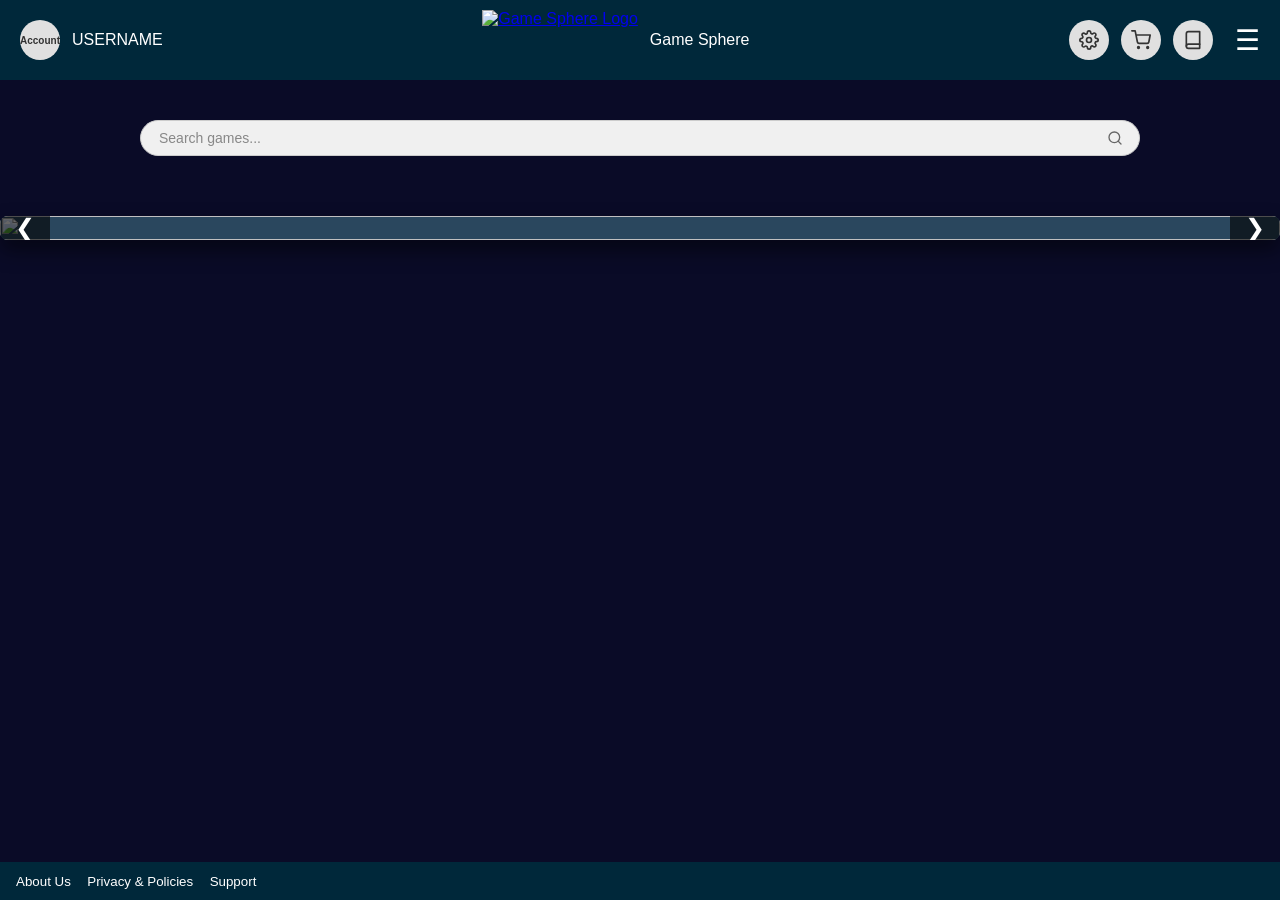
==== Indices/index.html @ da12f471 "added a search bar" ====
<!DOCTYPE html>
<html lang="en">
<head>

    <meta charset="UTF-8">
    <meta name="viewport" content="width=device-width, initial-scale=1.0">
    <title>Home Page</title>
    <link rel = "stylesheet" href = "../CSS/style.css">
    <script src = "../Source/js_homepage.js"></script>

</head>

    <body>
        <!--**************************************** NAV BAR ********************************************-->
        <nav>
    
            <div class="nav-left">

                <button class="pfp" >Account</button>

                <div class="badge-pill">USERNAME</div>
                
            </div>

            <div class="nav-center">

                <div class="logo">
                    <a href="/Web-Project/Indices/index.html" class="logo">
                        <img src="../Images/Adobe Express - file.png" alt="Game Sphere Logo">
                    </a>
                </div>
                <div class="site-name">Game Sphere</div>
            
            </div>

            <div class="nav-right">

                <button class="settings" >
                    <svg xmlns="http://www.w3.org/2000/svg" width="20" height="20" viewBox="0 0 24 24" fill="none" stroke="currentColor" stroke-width="2" stroke-linecap="round" stroke-linejoin="round">
                        <circle cx="12" cy="12" r="3"></circle>
                        <path d="M19.4 15a1.65 1.65 0 0 0 .33 1.82l.06.06a2 2 0 0 1 0 2.83 2 2 0 0 1-2.83 0l-.06-.06a1.65 1.65 0 0 0-1.82-.33 1.65 1.65 0 0 0-1 1.51V21a2 2 0 0 1-2 2 2 2 0 0 1-2-2v-.09A1.65 1.65 0 0 0 9 19.4a1.65 1.65 0 0 0-1.82.33l-.06.06a2 2 0 0 1-2.83 0 2 2 0 0 1 0-2.83l.06-.06a1.65 1.65 0 0 0 .33-1.82 1.65 1.65 0 0 0-1.51-1H3a2 2 0 0 1-2-2 2 2 0 0 1 2-2h.09A1.65 1.65 0 0 0 4.6 9a1.65 1.65 0 0 0-.33-1.82l-.06-.06a2 2 0 0 1 0-2.83 2 2 0 0 1 2.83 0l.06.06a1.65 1.65 0 0 0 1.82.33H9a1.65 1.65 0 0 0 1-1.51V3a2 2 0 0 1 2-2 2 2 0 0 1 2 2v.09a1.65 1.65 0 0 0 1 1.51 1.65 1.65 0 0 0 1.82-.33l.06-.06a2 2 0 0 1 2.83 0 2 2 0 0 1 0 2.83l-.06.06a1.65 1.65 0 0 0-.33 1.82V9a1.65 1.65 0 0 0 1.51 1H21a2 2 0 0 1 2 2 2 2 0 0 1-2 2h-.09a1.65 1.65 0 0 0-1.51 1z"></path>
                    </svg>
                </button>

                <button class="cart" >
                    <svg xmlns="http://www.w3.org/2000/svg" width="20" height="20" viewBox="0 0 24 24" fill="none" stroke="currentColor" stroke-width="2" stroke-linecap="round" stroke-linejoin="round">
                        <circle cx="9" cy="21" r="1"></circle>
                        <circle cx="20" cy="21" r="1"></circle>
                        <path d="M1 1h4l2.68 13.39a2 2 0 0 0 2 1.61h9.72a2 2 0 0 0 2-1.61L23 6H6"></path>
                    </svg>
                </button>

                <button class="lib" >
                    <svg xmlns="http://www.w3.org/2000/svg" width="20" height="20" viewBox="0 0 24 24" fill="none" stroke="currentColor" stroke-width="2" stroke-linecap="round" stroke-linejoin="round">
                        <path d="M4 19.5A2.5 2.5 0 0 1 6.5 17H20"></path>
                        <path d="M6.5 2H20v20H6.5A2.5 2.5 0 0 1 4 19.5v-15A2.5 2.5 0 0 1 6.5 2z"></path>
                    </svg>
                </button>

                <button class="hamburger-menu"> &#9776; </button>
                
            </div>

        </nav>
        <!--**************************************** /NAV BAR ********************************************-->


        <!--**************************************** SEARCH BAR ********************************************-->

        <div class="search-wrapper">
            <div class="search-container">

                <input type="text" class="search-input" placeholder="Search games...">

                <button class="search-btn">

                    <svg xmlns="http://www.w3.org/2000/svg" width="16" height="16" viewBox="0 0 24 24" fill="none" stroke="currentColor" stroke-width="2" stroke-linecap="round" stroke-linejoin="round">
                        <circle cx="11" cy="11" r="8"></circle>
                        <line x1="21" y1="21" x2="16.65" y2="16.65"></line>
                    </svg>
                </button>
            </div>
        </div>
        <!--**************************************** /SEARCH BAR ********************************************-->


        <!--**************************************** IMAGE SLIDER ********************************************-->
        <div class="slider-container">
    
            <button class="nav-btn prev-btn" onclick="moveSlide(-1)">&#10094;</button>

            <div class="slider-track" id="sliderTrack">

            <div class="slide">
                <img src = "../Images/GRIDBanner.jpg">
            </div>

            <div class="slide">
                <img src = "../Images/TOBanner.jpg">
            </div>
            <div class="slide">
                <img src = "../Images/SOSCBanner-1.jpg">
            </div>

            </div>

            <button class="nav-btn next-btn" onclick="moveSlide(1)">&#10095;</button>

        </div>
        <!--**************************************** /IMAGE SLIDER ********************************************-->


        <!--**************************************** FOOTER ********************************************-->
        <footer>

            <div>
                
              <button class="footer-buttons">About Us</button>
              <button class="footer-buttons">Privacy & Policies</button>
              <button class="footer-buttons">Support</button>

            </div>

        </footer>
        <!--**************************************** /FOOTER ********************************************-->

    </body>
</html>
---- CSS/style.css ----
body 
{
    margin: 0;
    font-family: sans-serif;
    background-color: rgb(10, 11, 39);
}


/*---------------------------NAV BAR------------------------------------*/

nav {
    display: flex; /* This puts left, center, and right sections in a row */
    justify-content: space-between; /* Pushes the 3 sections apart */
    align-items: center; /* Vertically centers everything */
    background-color: #00283a;
    padding: 10px 20px; 
    color: white;
}


.nav-left, .nav-center, .nav-right {
    display: flex; /* Aligns the items inside each group in a row */
    align-items: center;
    gap: 12px;
}


/* Basic styling for the round placeholder icons */
.settings, .cart, .lib, .pfp{
    background-color: #e0e0e0;
    color: #333;
    border-radius: 50%;
    display: flex;
    justify-content: center;
    align-items: center;
    font-size: 10px;
    font-weight: bold;
}


.settings, .cart, .lib, .pfp {
    width: 40px;
    height: 40px;
    cursor: pointer;
    border: none;

}

.logo img {
  height: 60px; 
  width: auto;
  display: block;
}


.hamburger-menu {
    background: none;
    border: none;
    color: white;
    font-size: 28px;
    cursor: pointer;
    padding: 0;
    margin-left: 10px;
}
/*---------------------------/NAV BAR------------------------------------*/


/*---------------------------SEARCH BAR------------------------------------*/

.search-wrapper {
  max-width: 1000Px; 
  margin: 40px auto;
}


.search-container {
  display: flex;
  align-items: center;
  background-color: #f0f0f0;
  border-radius: 20px;
  padding: 8px 16px;
  border: 1px solid #ccc;
  transition: border-color 0.2s ease, box-shadow 0.2s ease;
}


.search-container:focus-within {
  border-color: #003b5c;
  box-shadow: 0 0 5px rgba(0, 59, 92, 0.3);
}

/* 3. The Text Input */
.search-input {
  flex: 1;
  background: transparent;
  border: none;
  color: #333;
  width: 220px;
  font-size: 14px;
  outline: none;
}

.search-input::placeholder {
  color: #888;
}


.search-btn {
  background: none;
  border: none;
  color: #666;
  cursor: pointer;
  padding: 0;
  margin-left: 8px;
  display: flex;
  align-items: center;
  transition: color 0.2s ease;
}

.search-btn:hover {
  color: #003b5c;
}
/*---------------------------/SEARCH BAR------------------------------------*/


/*---------------------------IMAGE SLIDER------------------------------------*/
/* 1. The main window that hides anything outside of it */
.slider-container {
    position: relative;
    width: 100%;
    max-width: 1500px;
    margin: 0 auto;
    margin-top: 60px;
    overflow: hidden; /* This is the magic that hides the other pictures */
    border-radius: 8px;
    box-shadow: 0 10px 20px rgba(0,0,0,0.5);
}

/* 2. The long track holding all the images side-by-side */
.slider-track {
    display: flex;
    transition: transform 0.4s ease-in-out; /* Makes the sliding smooth */
    width: 100%;
}

/* 3. The individual slides */
.slide {
    min-width: 100%; /* Forces each slide to be exactly as wide as the container */
    box-sizing: border-box;
    background-color: #2a475e;
    color: white;
    text-align: center;
}

/* If you put actual images inside the .slide divs later, use this: */
.slide img {
    width: 100%;
    height: 100%;
    object-fit: cover;
    display: block;
}

/* 4. The Next/Prev Buttons */
.nav-btn {
    position: absolute;
    top: 50%;
    transform: translateY(-50%); /* Centers the buttons perfectly vertically */
    background: rgba(0, 0, 0, 0.6);
    color: white;
    border: none;
    padding: 20px 15px;
    cursor: pointer;
    font-size: 24px;
    z-index: 10;
    transition: background 0.2s;
}

.nav-btn:hover {
    background: rgba(0, 0, 0, 0.9);
}

.prev-btn { left: 0; }
.next-btn { right: 0; }

/*---------------------------/NAV BAR------------------------------------*/


/*---------------------------FOOTER------------------------------------*/
/*the footer container*/
footer {
    display: flex;
    background-color: #00283a;
    padding: 10px;
    position: fixed;
    bottom: 0px;
    width: 100%;
}

.footer-buttons{
    color: white;
    background-color: transparent;
    border: white;
    bottom: 0px;
    cursor: pointer;
}
/*---------------------------/FOOTER------------------------------------*/
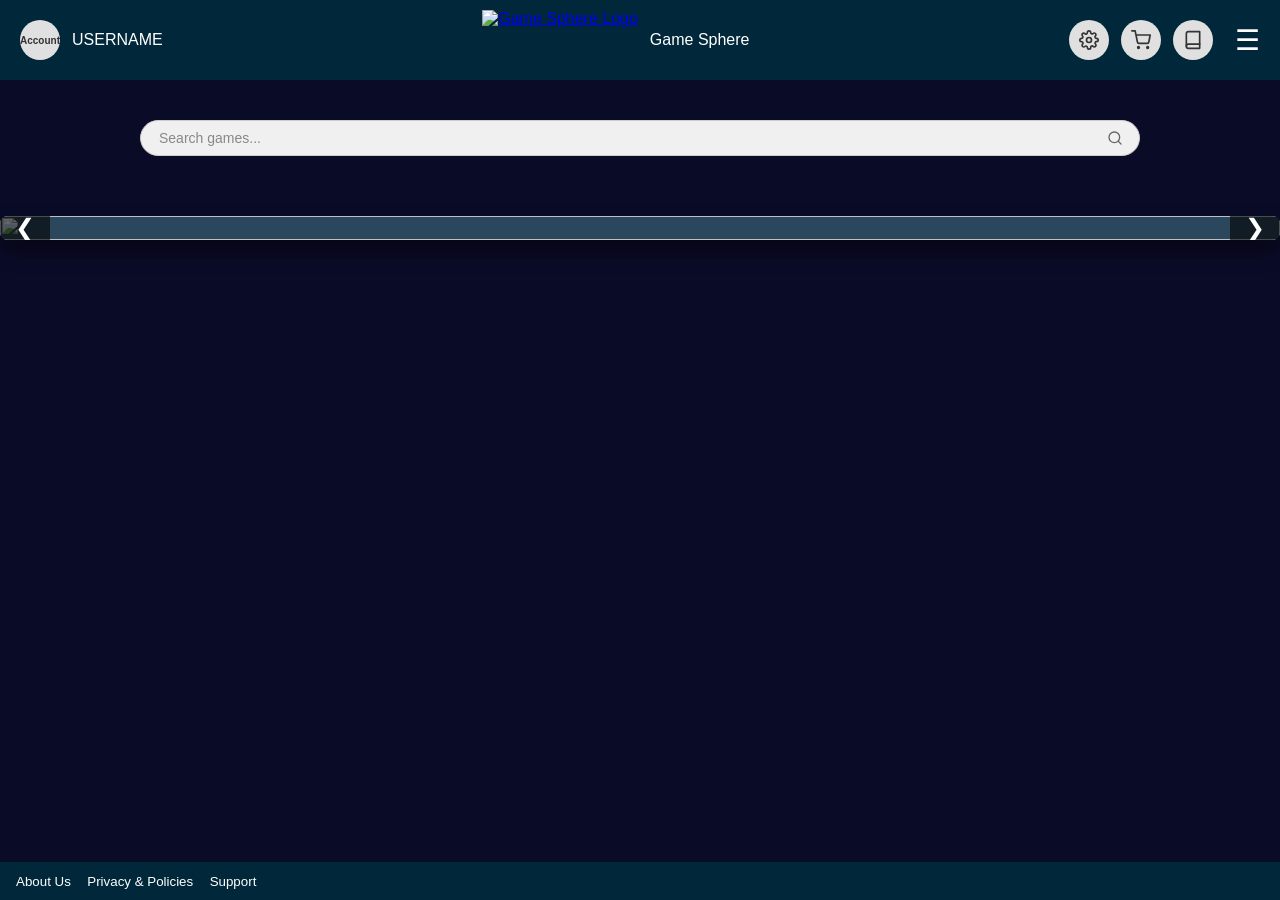
==== commit 9a1b4de2: "add the image slider and search bar into a main tag" ====
--- a/Indices/index.html
+++ b/Indices/index.html
@@ -25,7 +25,7 @@
             <div class="nav-center">
 
                 <div class="logo">
-                    <a href="/Web-Project/Indices/index.html" class="logo">
+                    <a href="../Indices/index.html" class="logo">
                         <img src="../Images/Adobe Express - file.png" alt="Game Sphere Logo">
                     </a>
                 </div>
@@ -64,57 +64,60 @@
         </nav>
         <!--**************************************** /NAV BAR ********************************************-->
 
+        <main class="content-area">
 
-        <!--**************************************** SEARCH BAR ********************************************-->
+            <!--**************************************** SEARCH BAR ********************************************-->
 
-        <div class="search-wrapper">
-            <div class="search-container">
+            <div class="search-wrapper">
+                <div class="search-container">
 
-                <input type="text" class="search-input" placeholder="Search games...">
+                    <input type="text" class="search-input" placeholder="Search games...">
 
-                <button class="search-btn">
+                    <button class="search-btn">
 
-                    <svg xmlns="http://www.w3.org/2000/svg" width="16" height="16" viewBox="0 0 24 24" fill="none" stroke="currentColor" stroke-width="2" stroke-linecap="round" stroke-linejoin="round">
-                        <circle cx="11" cy="11" r="8"></circle>
-                        <line x1="21" y1="21" x2="16.65" y2="16.65"></line>
-                    </svg>
-                </button>
+                        <svg xmlns="http://www.w3.org/2000/svg" width="16" height="16" viewBox="0 0 24 24" fill="none" stroke="currentColor" stroke-width="2" stroke-linecap="round" stroke-linejoin="round">
+                            <circle cx="11" cy="11" r="8"></circle>
+                            <line x1="21" y1="21" x2="16.65" y2="16.65"></line>
+                        </svg>
+                    </button>
+                </div>
             </div>
-        </div>
-        <!--**************************************** /SEARCH BAR ********************************************-->
+            <!--**************************************** /SEARCH BAR ********************************************-->
+            
+            
+            <!--**************************************** IMAGE SLIDER ********************************************-->
+            <div class="slider-container">
+        
+                <button class="nav-btn prev-btn" onclick="moveSlide(-1)">&#10094;</button>
 
+                <div class="slider-track" id="sliderTrack">
 
-        <!--**************************************** IMAGE SLIDER ********************************************-->
-        <div class="slider-container">
-    
-            <button class="nav-btn prev-btn" onclick="moveSlide(-1)">&#10094;</button>
+                <div class="slide">
+                    <img src = "../Images/GRIDBanner.jpg">
+                </div>
 
-            <div class="slider-track" id="sliderTrack">
+                <div class="slide">
+                    <img src = "../Images/TOBanner.jpg">
+                </div>
+                <div class="slide">
+                    <img src = "../Images/SOSCBanner-1.jpg">
+                </div>
 
-            <div class="slide">
-                <img src = "../Images/GRIDBanner.jpg">
-            </div>
+                </div>
 
-            <div class="slide">
-                <img src = "../Images/TOBanner.jpg">
-            </div>
-            <div class="slide">
-                <img src = "../Images/SOSCBanner-1.jpg">
-            </div>
+                <button class="nav-btn next-btn" onclick="moveSlide(1)">&#10095;</button>
 
             </div>
+            <!--**************************************** /IMAGE SLIDER ********************************************-->
+        
+        </main>
 
-            <button class="nav-btn next-btn" onclick="moveSlide(1)">&#10095;</button>
-
-        </div>
-        <!--**************************************** /IMAGE SLIDER ********************************************-->
-
-
+    
         <!--**************************************** FOOTER ********************************************-->
         <footer>
 
             <div>
-                
+
               <button class="footer-buttons">About Us</button>
               <button class="footer-buttons">Privacy & Policies</button>
               <button class="footer-buttons">Support</button>
--- a/CSS/style.css
+++ b/CSS/style.css
@@ -1,5 +1,8 @@
 body 
 {
+    display: flex;
+    flex-direction: column;
+    min-height: 100vh;
     margin: 0;
     font-family: sans-serif;
     background-color: rgb(10, 11, 39);
@@ -184,6 +187,9 @@
 
 /*---------------------------/NAV BAR------------------------------------*/
 
+.content-area {
+  flex: 1; /* This acts like a giant spring, pushing the footer down! */
+}
 
 /*---------------------------FOOTER------------------------------------*/
 /*the footer container*/
@@ -194,6 +200,7 @@
     position: fixed;
     bottom: 0px;
     width: 100%;
+    box-sizing: border-box;
 }
 
 .footer-buttons{
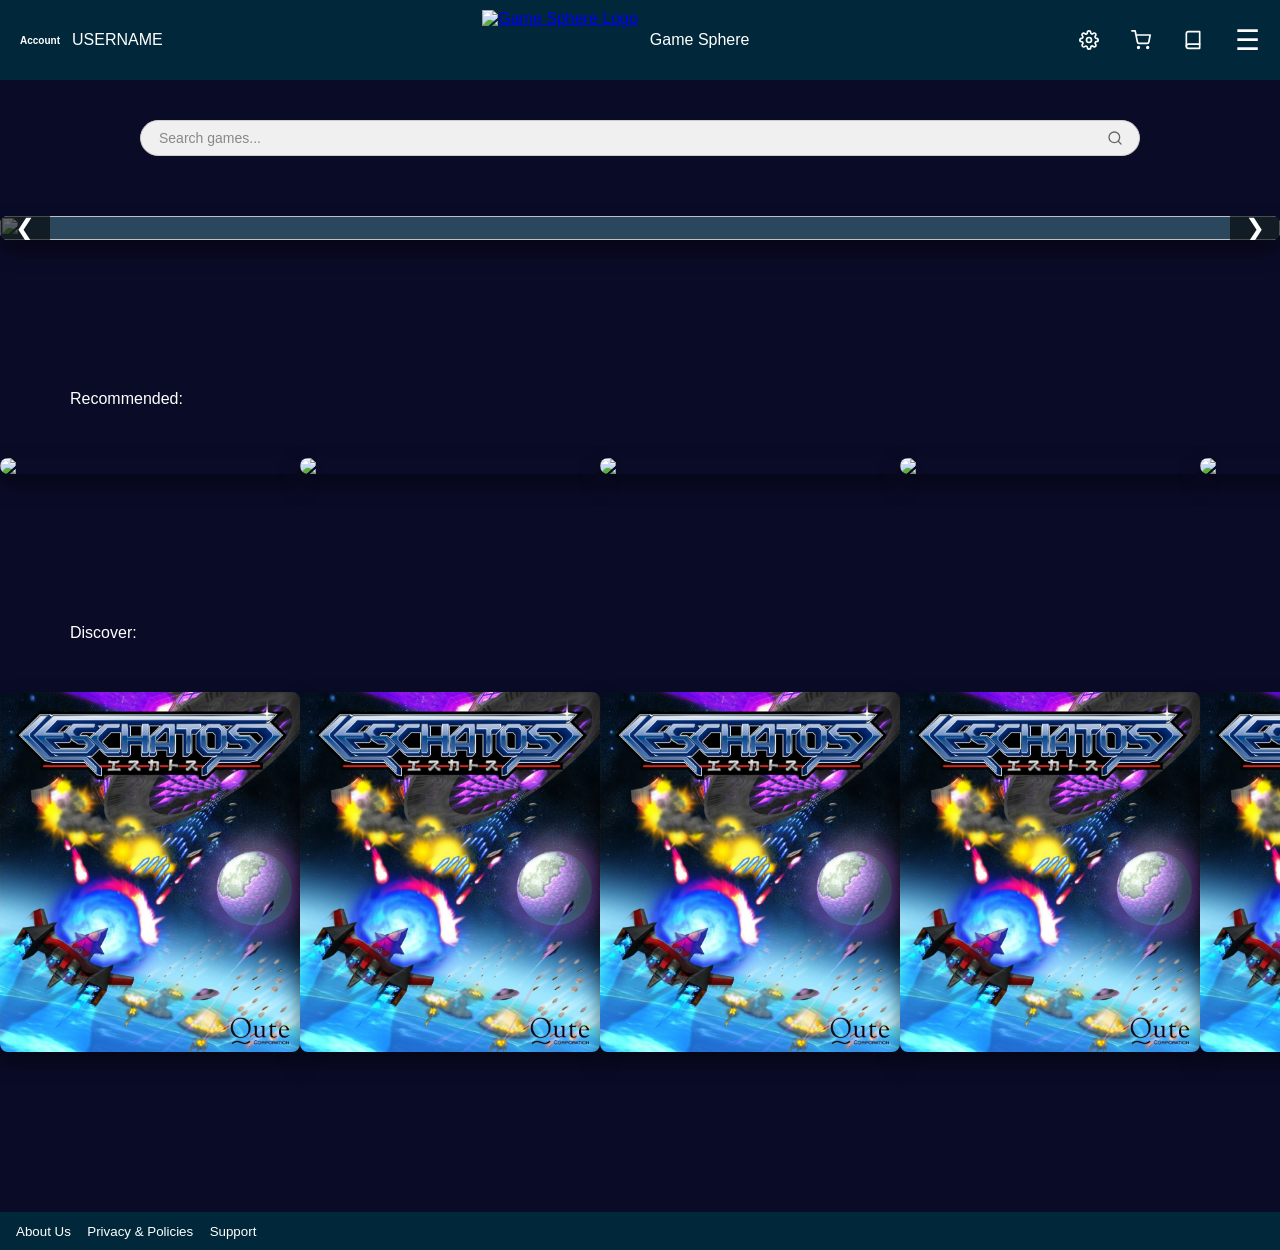
==== commit 5c54127e: "added the "Recommended" and "Discover" games" ====
--- a/Indices/index.html
+++ b/Indices/index.html
@@ -109,7 +109,26 @@
 
             </div>
             <!--**************************************** /IMAGE SLIDER ********************************************-->
-        
+            
+            <div class = "recommend-title">Recommended: </div>
+            <div class = "recommended">
+                <div class = "recommended-game"><button><img src = "https://images.gog.com/f67dd7aba4b28da190c5f25e56bdaba41b6bb1a46fed49258e0199b365fa7ae3_glx_vertical_cover.webp?namespace=gamesdb"></button></div>
+                <div class = "recommended-game"><button><img src = "https://images.gog.com/f67dd7aba4b28da190c5f25e56bdaba41b6bb1a46fed49258e0199b365fa7ae3_glx_vertical_cover.webp?namespace=gamesdb"></button></div>
+                <div class = "recommended-game"><button><img src = "https://images.gog.com/f67dd7aba4b28da190c5f25e56bdaba41b6bb1a46fed49258e0199b365fa7ae3_glx_vertical_cover.webp?namespace=gamesdb"></button></div>
+                <div class = "recommended-game"><button><img src = "https://images.gog.com/f67dd7aba4b28da190c5f25e56bdaba41b6bb1a46fed49258e0199b365fa7ae3_glx_vertical_cover.webp?namespace=gamesdb"></button></div>
+                <div class = "recommended-game"><button><img src = "https://images.gog.com/f67dd7aba4b28da190c5f25e56bdaba41b6bb1a46fed49258e0199b365fa7ae3_glx_vertical_cover.webp?namespace=gamesdb"></button></div>
+            </div>
+
+
+            <div class = "discover-title">Discover: </div>
+            <div class = "discover">
+                <div class = "discover-game"></button><img src = "../Images/5297666.jpg"></div>
+                <div class = "discover-game"></button><img src = "../Images/5297666.jpg"></div>
+                <div class = "discover-game"></button><img src = "../Images/5297666.jpg"></div>
+                <div class = "discover-game"></button><img src = "../Images/5297666.jpg"></div>
+                <div class = "discover-game"></button><img src = "../Images/5297666.jpg"></div>
+            </div>
+
         </main>
 
     
--- a/CSS/style.css
+++ b/CSS/style.css
@@ -12,8 +12,8 @@
 /*---------------------------NAV BAR------------------------------------*/
 
 nav {
-    display: flex; /* This puts left, center, and right sections in a row */
-    justify-content: space-between; /* Pushes the 3 sections apart */
+    display: flex;
+    justify-content: space-between; 
     align-items: center; /* Vertically centers everything */
     background-color: #00283a;
     padding: 10px 20px; 
@@ -30,8 +30,8 @@
 
 /* Basic styling for the round placeholder icons */
 .settings, .cart, .lib, .pfp{
-    background-color: #e0e0e0;
-    color: #333;
+    background: none;
+    color: white;
     border-radius: 50%;
     display: flex;
     justify-content: center;
@@ -68,6 +68,12 @@
 /*---------------------------/NAV BAR------------------------------------*/
 
 
+
+/*################################# MAIN ###############################*/
+
+.content-area {
+  flex: 1;
+}
 /*---------------------------SEARCH BAR------------------------------------*/
 
 .search-wrapper {
@@ -185,20 +191,83 @@
 .prev-btn { left: 0; }
 .next-btn { right: 0; }
 
-/*---------------------------/NAV BAR------------------------------------*/
-
-.content-area {
-  flex: 1; /* This acts like a giant spring, pushing the footer down! */
-}
+/*---------------------------/IMAGE SLIDER------------------------------------*/
+
+
+/*---------------------------/RECOMMENDED GAMES--------------------------------*/
+
+.recommended{
+    display: flex;
+    justify-content: space-evenly;
+    margin: 50px auto;
+}
+.recommended-game button{
+    background: transparent;
+    border: none;
+    padding: 0;
+    margin: 0;
+    cursor: pointer;
+    display: block;
+}
+.recommended-game img{
+    height: auto;
+    width: 300px;
+    box-shadow: 0 10px 20px rgba(0,0,0,0.5);
+    display: block;
+    border-radius: 8px;
+    transition: transform 0.3s ease, box-shadow 0.3s ease;
+}
+.recommended-game img:hover {  
+    transform: scale(1.05) translateY(-10px); 
+    box-shadow: 0 20px 30px rgba(0,0,0,0.8); 
+}
+
+.recommend-title{
+    color:white;
+    margin: 150px 0 0 70px;
+}
+
+.discover{
+    display: flex;
+    justify-content: space-evenly;
+    margin: 50px 0 160px 0;
+}
+.discover-game button{
+    background: transparent;
+    border: none;
+    padding: 0;
+    margin: 0;
+    cursor: pointer;
+    display: block;
+}
+.discover-game img{
+    height: auto;
+    width: 300px;
+    box-shadow: 0 10px 20px rgba(0,0,0,0.5);
+    display: block;
+    border-radius: 8px;
+    transition: transform 0.3s ease, box-shadow 0.3s ease;
+}
+.discover-game img:hover {  
+    transform: scale(1.05) translateY(-10px); 
+    box-shadow: 0 20px 30px rgba(0,0,0,0.8); 
+}
+
+.discover-title{
+    color:white;
+    margin: 150px 0 0 70px;
+}
+/*---------------------------/RECOMMENDED GAMES--------------------------------*/
+
+/*##################################### /MAIN ###############################*/
+
+
 
 /*---------------------------FOOTER------------------------------------*/
 /*the footer container*/
-footer {
-    display: flex;
+footer { 
     background-color: #00283a;
     padding: 10px;
-    position: fixed;
-    bottom: 0px;
     width: 100%;
     box-sizing: border-box;
 }
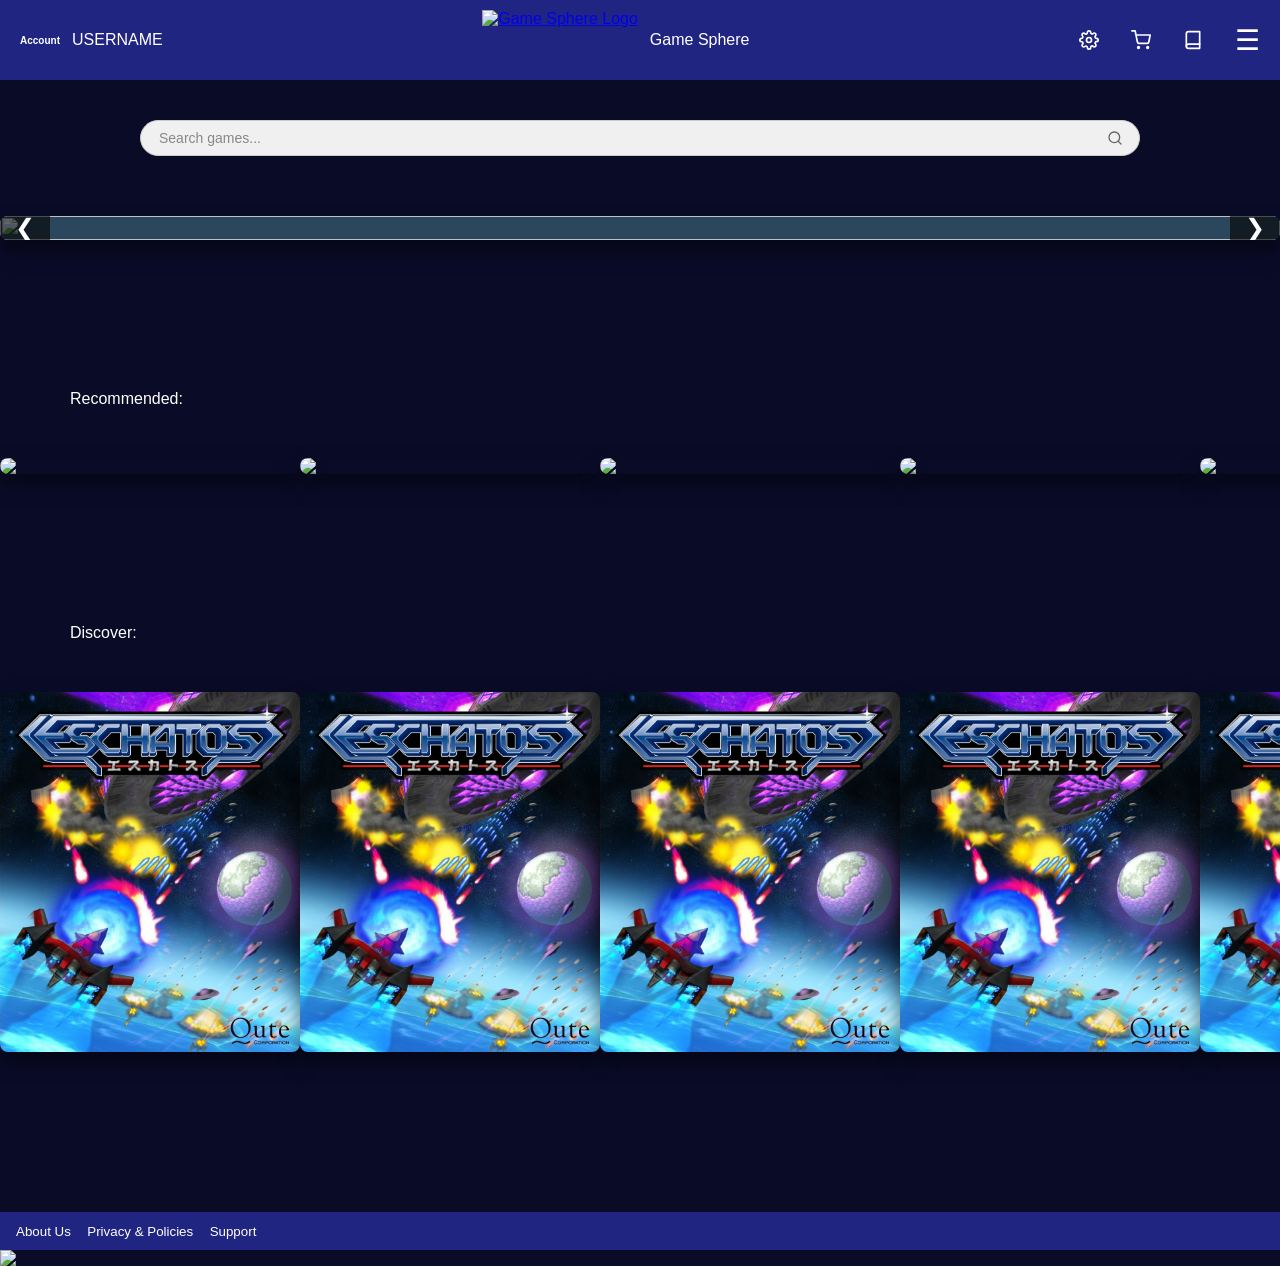
==== commit 7e7a3370: "Merge branch 'main' into main" ====
--- a/Indices/index.html
+++ b/Indices/index.html
@@ -144,6 +144,7 @@
             </div>
 
         </footer>
+        <img src="Images/bg-circles.png">
         <!--**************************************** /FOOTER ********************************************-->
 
     </body>
--- a/CSS/style.css
+++ b/CSS/style.css
@@ -5,7 +5,11 @@
     min-height: 100vh;
     margin: 0;
     font-family: sans-serif;
-    background-color: rgb(10, 11, 39);
+    background-color: #0a0b27;
+    background-image: linear-gradient(#111240, #0a0b27);
+    background-image: url(../Images/bg-circles.png);
+    background-attachment: fixed;
+    background-size: cover;
 }
 
 
@@ -15,7 +19,7 @@
     display: flex;
     justify-content: space-between; 
     align-items: center; /* Vertically centers everything */
-    background-color: #00283a;
+    background-color: #212582;
     padding: 10px 20px; 
     color: white;
 }
@@ -265,9 +269,11 @@
 
 /*---------------------------FOOTER------------------------------------*/
 /*the footer container*/
-footer { 
-    background-color: #00283a;
+footer {
+    display: flex;
+    background-color: #212582;
     padding: 10px;
+    bottom: 0px;
     width: 100%;
     box-sizing: border-box;
 }
@@ -279,4 +285,33 @@
     bottom: 0px;
     cursor: pointer;
 }
-/*---------------------------/FOOTER------------------------------------*/+/*---------------------------/FOOTER------------------------------------*/
+
+/*---------------------------FAQ-----------------------------------*/
+/*name of the page*/
+.FAQ-main {
+    align-items: center;
+    justify-content: center;
+    display: flex;
+    color: #C6C8F0;
+}
+
+/*FAQ sections*/
+.FAQ-sections {
+    color: #C6C8F0;
+    margin-left: 40px;
+    font-size: 25px;
+}
+
+/*FAQ questions*/
+.FAQ-questions {
+    color: #595DD4;
+    font-size: 20px;
+    margin: 300px 0px 300px 0px;
+}
+
+/*FAQ answers*/
+.FAQ-answers {
+    color: #EBEBFA;
+    margin-left: 25px;
+}
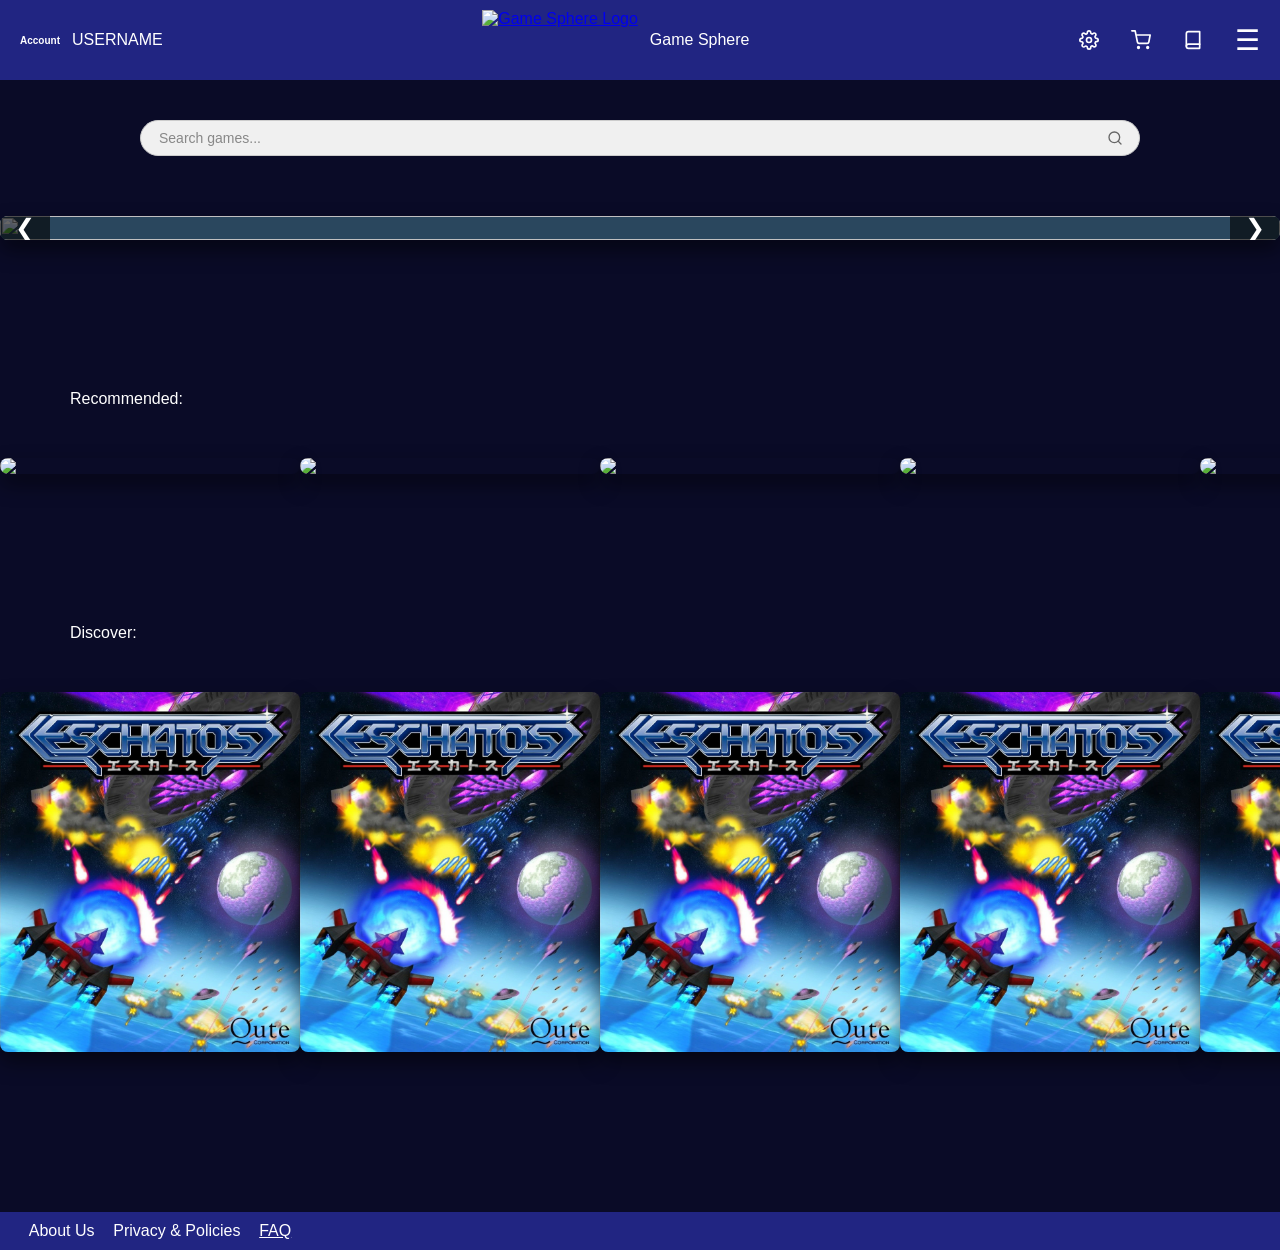
==== commit 4b5ac35b: "changed the style of the footer" ====
--- a/Indices/index.html
+++ b/Indices/index.html
@@ -135,16 +135,16 @@
         <!--**************************************** FOOTER ********************************************-->
         <footer>
 
-            <div>
+            <div class = "footer-buttons-container">
 
-              <button class="footer-buttons">About Us</button>
-              <button class="footer-buttons">Privacy & Policies</button>
-              <button class="footer-buttons">Support</button>
+              <a class="footer-buttons">About Us</a>
+              <a class="footer-buttons">Privacy & Policies</a>
+              <a href = "../Indices/FAQs.html" class="footer-buttons">FAQ</a>
 
             </div>
 
         </footer>
-        <img src="Images/bg-circles.png">
+        
         <!--**************************************** /FOOTER ********************************************-->
 
     </body>
--- a/CSS/style.css
+++ b/CSS/style.css
@@ -268,9 +268,8 @@
 
 
 /*---------------------------FOOTER------------------------------------*/
-/*the footer container*/
+
 footer {
-    display: flex;
     background-color: #212582;
     padding: 10px;
     bottom: 0px;
@@ -278,6 +277,11 @@
     box-sizing: border-box;
 }
 
+.footer-buttons-container{
+    display: flex;
+    width: 300px;
+    justify-content: space-evenly;
+}
 .footer-buttons{
     color: white;
     background-color: transparent;
@@ -286,6 +290,8 @@
     cursor: pointer;
 }
 /*---------------------------/FOOTER------------------------------------*/
+
+
 
 /*---------------------------FAQ-----------------------------------*/
 /*name of the page*/
@@ -314,4 +320,5 @@
 .FAQ-answers {
     color: #EBEBFA;
     margin-left: 25px;
-}+}
+/*--------------------------- /FAQ -----------------------------------*/
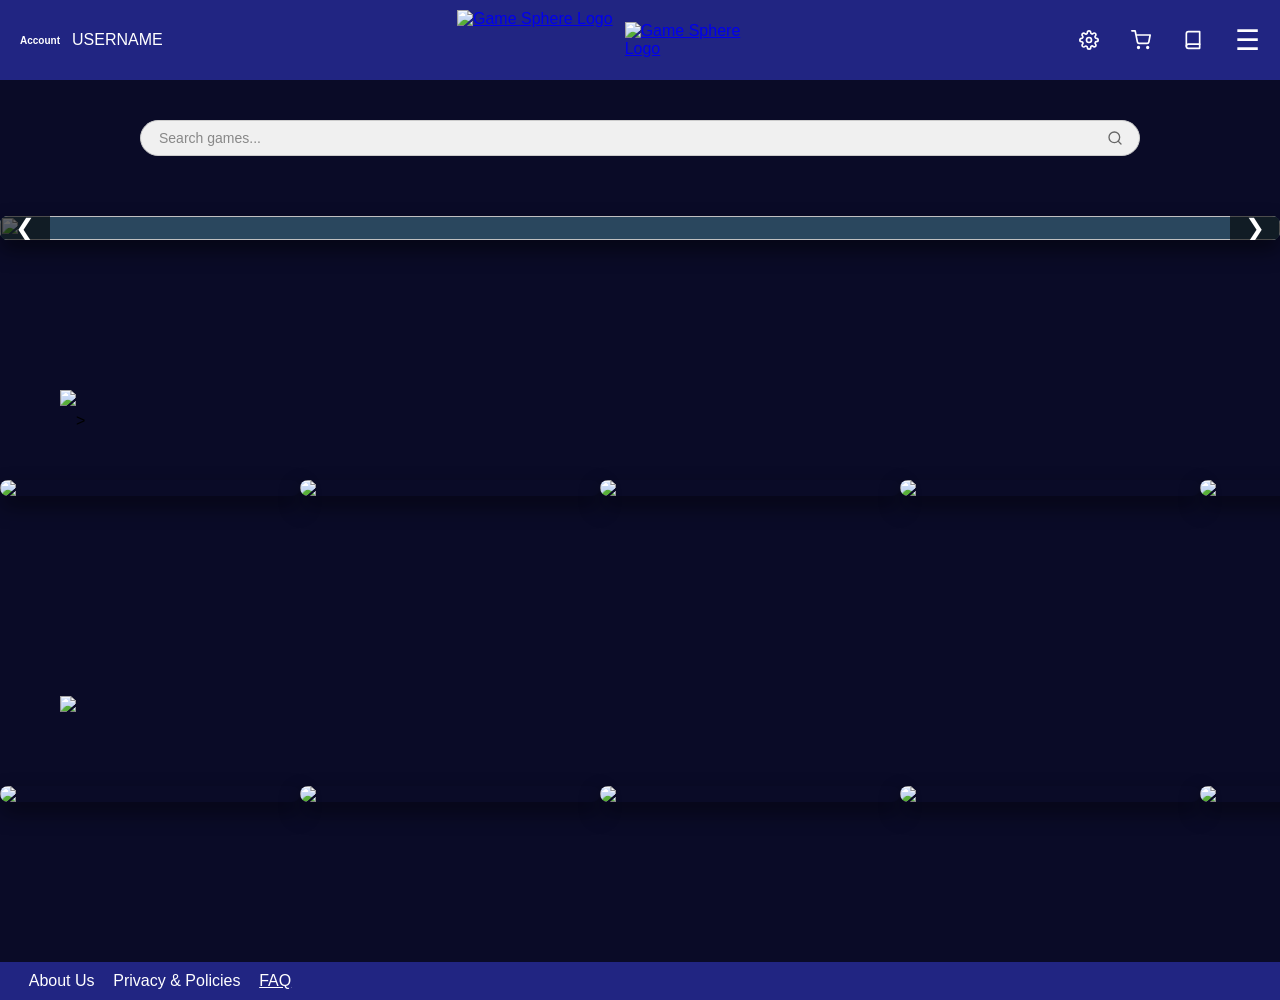
==== commit c1fa213a: "Added the drop down menu" ====
--- a/Indices/index.html
+++ b/Indices/index.html
@@ -6,7 +6,6 @@
     <meta name="viewport" content="width=device-width, initial-scale=1.0">
     <title>Home Page</title>
     <link rel = "stylesheet" href = "../CSS/style.css">
-    <script src = "../Source/js_homepage.js"></script>
 
 </head>
 
@@ -26,10 +25,15 @@
 
                 <div class="logo">
                     <a href="../Indices/index.html" class="logo">
-                        <img src="../Images/Adobe Express - file.png" alt="Game Sphere Logo">
+                        <img src="../Images/website_logo.png" alt="Game Sphere Logo">
                     </a>
                 </div>
-                <div class="site-name">Game Sphere</div>
+
+                <div class="site-name">
+                    <a href="../Indices/index.html" class="logo">
+                        <img src="../Images/site_name2.png" alt="Game Sphere Logo">
+                    </a>
+                </div>
             
             </div>
 
@@ -58,6 +62,13 @@
                 </button>
 
                 <button class="hamburger-menu"> &#9776; </button>
+                <div class = "drop-menu">
+                    <a >News</a>
+                    <a>Account</a>
+                    <a>Browse</a>
+                    <a>Wallet</a>
+                    <a>Log-Out</a>
+                </div>
                 
             </div>
 
@@ -92,16 +103,17 @@
 
                 <div class="slider-track" id="sliderTrack">
 
-                <div class="slide">
-                    <img src = "../Images/GRIDBanner.jpg">
-                </div>
+                    <div class="slide">
+                        <img src = "../Images/GRIDBanner.jpg">
+                    </div>
 
-                <div class="slide">
-                    <img src = "../Images/TOBanner.jpg">
-                </div>
-                <div class="slide">
-                    <img src = "../Images/SOSCBanner-1.jpg">
-                </div>
+                    <div class="slide">
+                        <img src = "../Images/TOBanner.jpg">
+                    </div>
+
+                    <div class="slide">
+                        <img src = "../Images/SOSCBanner-1.jpg">
+                    </div>
 
                 </div>
 
@@ -109,8 +121,11 @@
 
             </div>
             <!--**************************************** /IMAGE SLIDER ********************************************-->
+
+
+            <!--******************************** DISCOVER AND RECOMMENDED GAMES*************************************-->
             
-            <div class = "recommend-title">Recommended: </div>
+            <div class = "recommend-title"><img src = "../Images/recommended.png">></div>
             <div class = "recommended">
                 <div class = "recommended-game"><button><img src = "https://images.gog.com/f67dd7aba4b28da190c5f25e56bdaba41b6bb1a46fed49258e0199b365fa7ae3_glx_vertical_cover.webp?namespace=gamesdb"></button></div>
                 <div class = "recommended-game"><button><img src = "https://images.gog.com/f67dd7aba4b28da190c5f25e56bdaba41b6bb1a46fed49258e0199b365fa7ae3_glx_vertical_cover.webp?namespace=gamesdb"></button></div>
@@ -120,16 +135,18 @@
             </div>
 
 
-            <div class = "discover-title">Discover: </div>
+            <div class = "discover-title"><img src = "../Images/discover.png"></div>
             <div class = "discover">
-                <div class = "discover-game"></button><img src = "../Images/5297666.jpg"></div>
-                <div class = "discover-game"></button><img src = "../Images/5297666.jpg"></div>
-                <div class = "discover-game"></button><img src = "../Images/5297666.jpg"></div>
-                <div class = "discover-game"></button><img src = "../Images/5297666.jpg"></div>
-                <div class = "discover-game"></button><img src = "../Images/5297666.jpg"></div>
+                <div class = "discover-game"></button><img src = "../Images/game_1.jpg"></div>
+                <div class = "discover-game"></button><img src = "../Images/game_1.jpg"></div>
+                <div class = "discover-game"></button><img src = "../Images/game_1.jpg"></div>
+                <div class = "discover-game"></button><img src = "../Images/game_1.jpg"></div>
+                <div class = "discover-game"></button><img src = "../Images/game_1.jpg"></div>
             </div>
 
-        </main>
+            <!--******************************** /DISCOVER AND RECOMMENDED GAMES*************************************-->
+
+        </main>  
 
     
         <!--**************************************** FOOTER ********************************************-->
@@ -148,4 +165,6 @@
         <!--**************************************** /FOOTER ********************************************-->
 
     </body>
+    <script src = "../Source/js_homepage.js"></script>
+
 </html>
--- a/CSS/style.css
+++ b/CSS/style.css
@@ -59,6 +59,13 @@
   display: block;
 }
 
+.site-name img{
+    height: auto; 
+    width:  150px;
+    display: block;
+    margin: 0;
+}
+
 
 .hamburger-menu {
     background: none;
@@ -73,11 +80,13 @@
 
 
 
-/*################################# MAIN ###############################*/
+/*################################################# MAIN ##################################################*/
 
 .content-area {
   flex: 1;
 }
+
+
 /*---------------------------SEARCH BAR------------------------------------*/
 
 .search-wrapper {
@@ -136,6 +145,7 @@
 /*---------------------------/SEARCH BAR------------------------------------*/
 
 
+
 /*---------------------------IMAGE SLIDER------------------------------------*/
 /* 1. The main window that hides anything outside of it */
 .slider-container {
@@ -144,7 +154,7 @@
     max-width: 1500px;
     margin: 0 auto;
     margin-top: 60px;
-    overflow: hidden; /* This is the magic that hides the other pictures */
+    overflow: hidden;
     border-radius: 8px;
     box-shadow: 0 10px 20px rgba(0,0,0,0.5);
 }
@@ -152,13 +162,13 @@
 /* 2. The long track holding all the images side-by-side */
 .slider-track {
     display: flex;
-    transition: transform 0.4s ease-in-out; /* Makes the sliding smooth */
+    transition: transform 0.4s ease-in-out;
     width: 100%;
 }
 
 /* 3. The individual slides */
 .slide {
-    min-width: 100%; /* Forces each slide to be exactly as wide as the container */
+    min-width: 100%;
     box-sizing: border-box;
     background-color: #2a475e;
     color: white;
@@ -198,7 +208,7 @@
 /*---------------------------/IMAGE SLIDER------------------------------------*/
 
 
-/*---------------------------/RECOMMENDED GAMES--------------------------------*/
+/*---------------------------DISCOVER AND RECOMMENDED GAMES--------------------------------*/
 
 .recommended{
     display: flex;
@@ -226,9 +236,11 @@
     box-shadow: 0 20px 30px rgba(0,0,0,0.8); 
 }
 
-.recommend-title{
-    color:white;
-    margin: 150px 0 0 70px;
+.recommend-title img{
+    height: auto;
+    width: 300px;
+    margin: 150px 0 20px 60px
+    
 }
 
 .discover{
@@ -257,13 +269,15 @@
     box-shadow: 0 20px 30px rgba(0,0,0,0.8); 
 }
 
-.discover-title{
-    color:white;
-    margin: 150px 0 0 70px;
-}
-/*---------------------------/RECOMMENDED GAMES--------------------------------*/
-
-/*##################################### /MAIN ###############################*/
+.discover-title img{
+    height: auto;
+    width: 260px;
+    margin: 150px 0 20px 60px
+    
+}
+/*---------------------------/DISCOVER AND RECOMMENDED GAMES--------------------------------*/
+
+/*############################################### /MAIN #######################################################*/
 
 
 
@@ -322,3 +336,38 @@
     margin-left: 25px;
 }
 /*--------------------------- /FAQ -----------------------------------*/
+
+
+/*------------------------- Drop Down Menu ----------------------------*/
+.drop-menu {
+  display: flex;
+  flex-direction: column;
+  position: absolute;
+  top: 60px; 
+  right: 0;
+  background-color: #0b1120;
+  width: 150px;
+  padding: 20px;
+  box-shadow: -5px 5px 15px rgba(0,0,0,0.5);
+  border-radius: 8px;
+  z-index: 999;
+
+  opacity: 0;                    
+  visibility: hidden;            
+  transform: translateY(-20px);  
+  transition: all 0.3s ease;
+}
+
+.drop-menu a {
+  padding: 15px 0;
+  border-bottom: 1px  #1b2838;
+}
+
+
+.drop-menu.active {
+    opacity: 1;                    
+    visibility: visible;           
+    transform: translateY(0); 
+}
+
+/*------------------------ /Drop Down Menu ---------------------------*/
